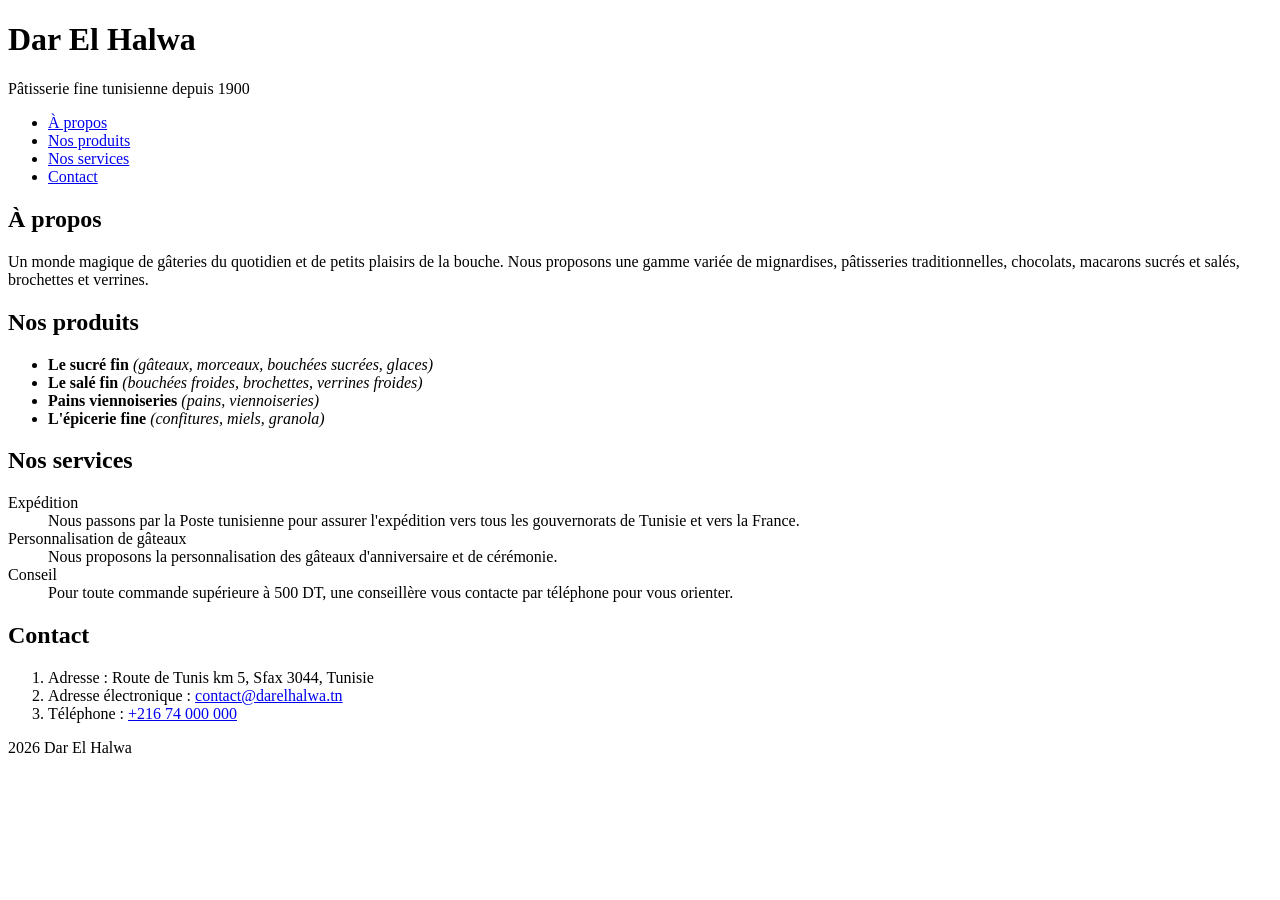
==== index.html @ d835a8ad "Initialiser le projet Dar El Halwa" ====
<!DOCTYPE html>
<html lang="fr">
<head>
  <meta charset="UTF-8">
  <meta name="viewport" content="width=device-width, initial-scale=1.0">
  <title>Dar El Halwa — Pâtisserie fine tunisienne</title>
</head>
<body>

  <header>
    <h1>Dar El Halwa</h1>
    <p>Pâtisserie fine tunisienne depuis 1900</p>
  </header>

  <nav>
    <ul>
      <li><a href="#apropos">À propos</a></li>
      <li><a href="#produits">Nos produits</a></li>
      <li><a href="#services">Nos services</a></li>
      <li><a href="#contact">Contact</a></li>
    </ul>
  </nav>

  <main>

    <section id="apropos">
      <h2>À propos</h2>
      <p>
        Un monde magique de gâteries du quotidien et de petits plaisirs de la bouche.
        Nous proposons une gamme variée de mignardises, pâtisseries traditionnelles,
        chocolats, macarons sucrés et salés, brochettes et verrines.
      </p>
    </section>

    <section id="produits">
      <h2>Nos produits</h2>
      <ul>
        <li><strong>Le sucré fin</strong> <em>(gâteaux, morceaux, bouchées sucrées, glaces)</em></li>
        <li><strong>Le salé fin</strong> <em>(bouchées froides, brochettes, verrines froides)</em></li>
        <li><strong>Pains  viennoiseries</strong> <em>(pains, viennoiseries)</em></li>
        <li><strong>L'épicerie fine</strong> <em>(confitures, miels, granola)</em></li>
      </ul>
    </section>

    <section id="services">
      <h2>Nos services</h2>
      <dl>
        <dt>Expédition</dt>
        <dd>Nous passons par la Poste tunisienne pour assurer l'expédition vers tous les gouvernorats de Tunisie et vers la France.</dd>

        <dt>Personnalisation de gâteaux</dt>
        <dd>Nous proposons la personnalisation des gâteaux d'anniversaire et de cérémonie.</dd>

        <dt>Conseil</dt>
        <dd>Pour toute commande supérieure à 500 DT, une conseillère vous contacte par téléphone pour vous orienter.</dd>
      </dl>
    </section>

    <section id="contact">
      <h2>Contact</h2>
      <ol>
        <li>Adresse : Route de Tunis km 5, Sfax 3044, Tunisie</li>
        <li>Adresse électronique : <a href="mailto:contact@darelhalwa.tn">contact@darelhalwa.tn</a></li>
        <li>Téléphone : <a href="tel:+21674000000">+216 74 000 000</a></li>
      </ol>
    </section>

  </main>

  <footer>
    <p>2026 Dar El Halwa</p>
  </footer>

</body>
</html>
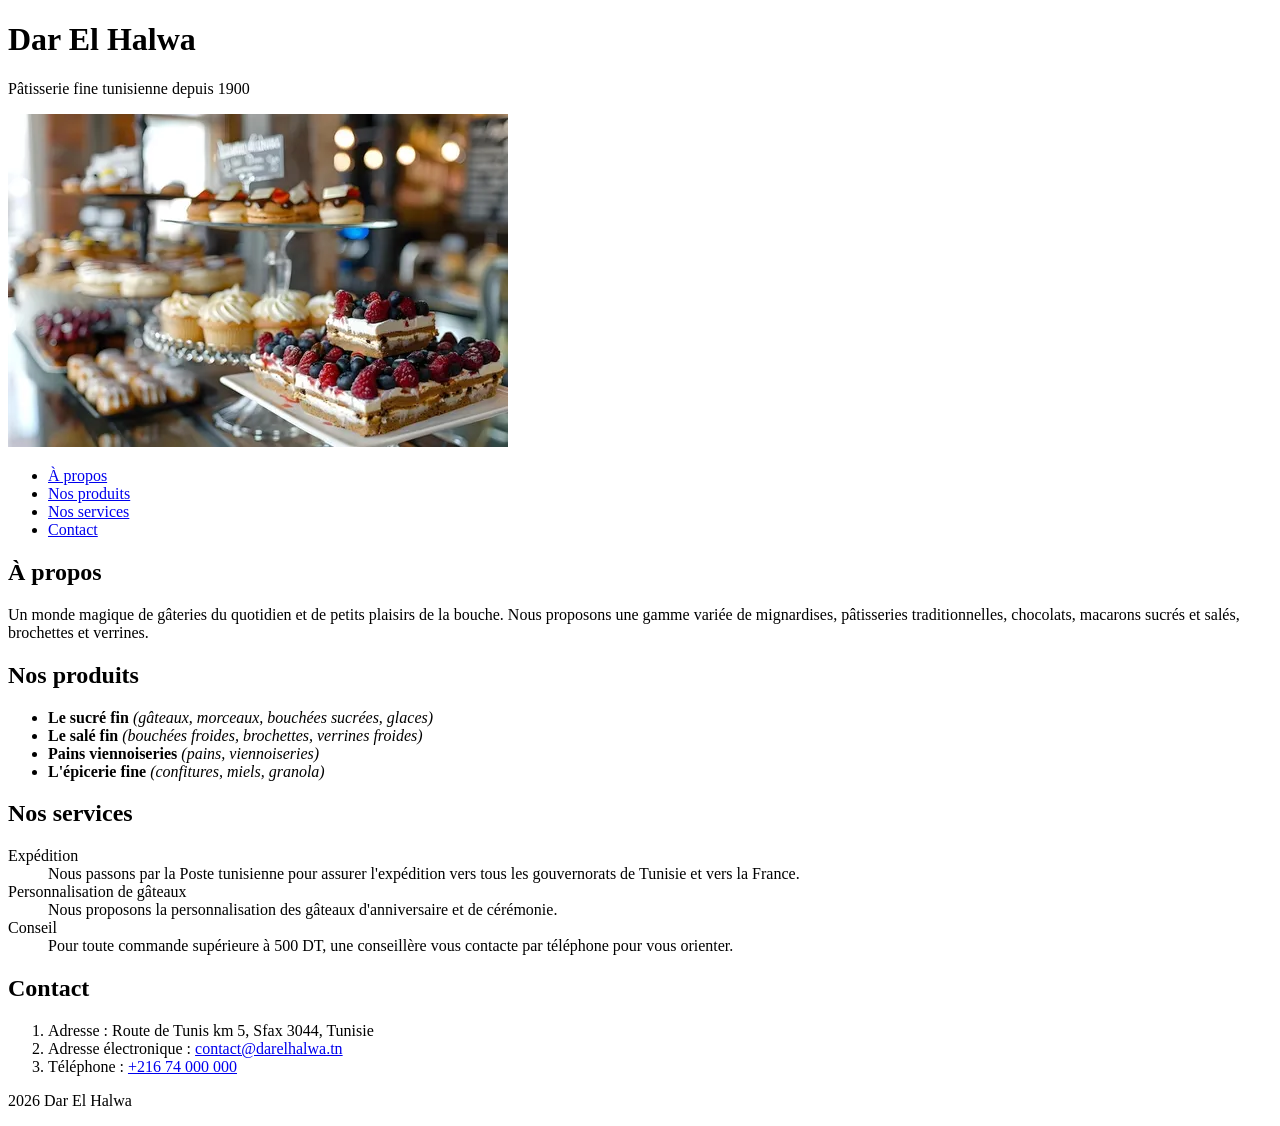
==== commit aa3d5512: "Ajouter la photo de la vitrine avec figure et figcaption" ====
--- a/index.html
+++ b/index.html
@@ -10,6 +10,9 @@
   <header>
     <h1>Dar El Halwa</h1>
     <p>Pâtisserie fine tunisienne depuis 1900</p>
+    <images>
+      <img src="imeges/elegant-patisserie-with-gourmet-desserts-specialty-coffee-cozy-ambiance-concept-gourmet-desserts-specialty-coffee-cozy-ambiance-elegant-patisserie_864588-76778.webp" alt="Vitrine de la boutique">
+    </images>
   </header>
 
   <nav>
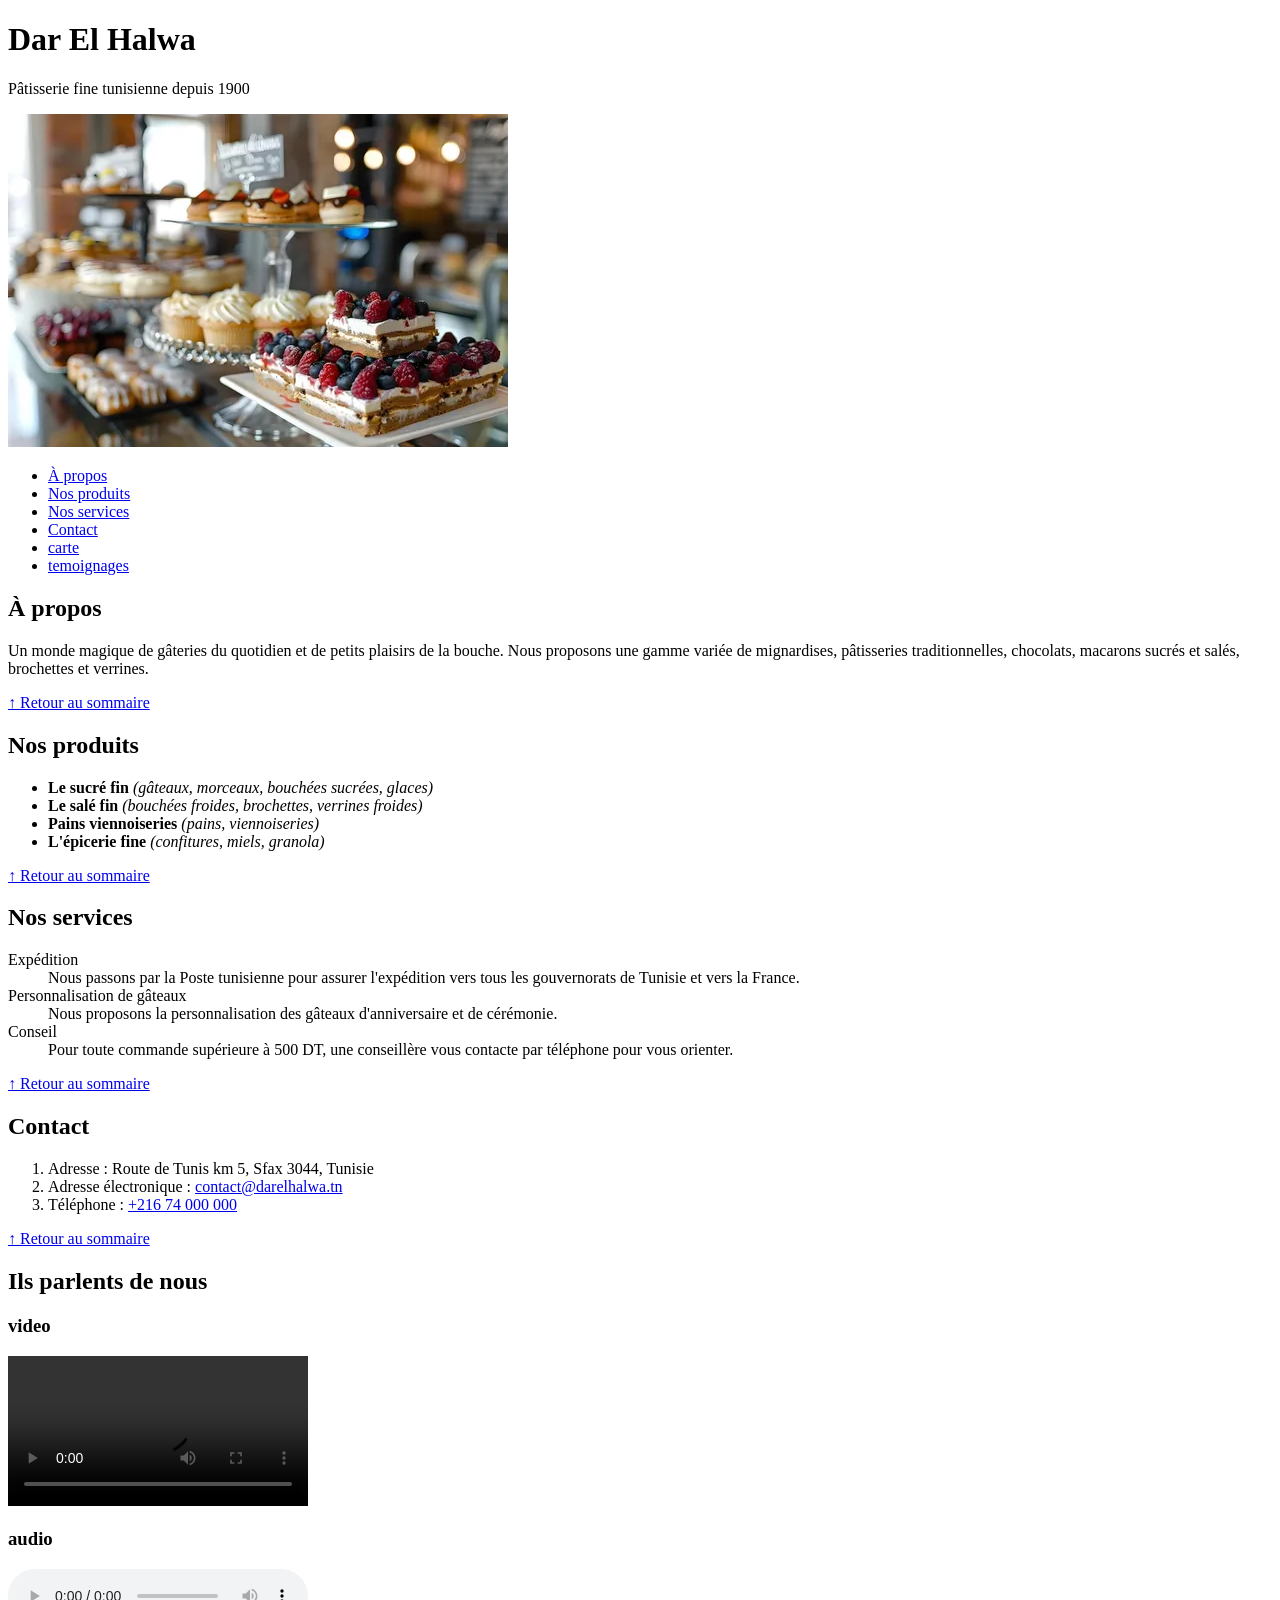
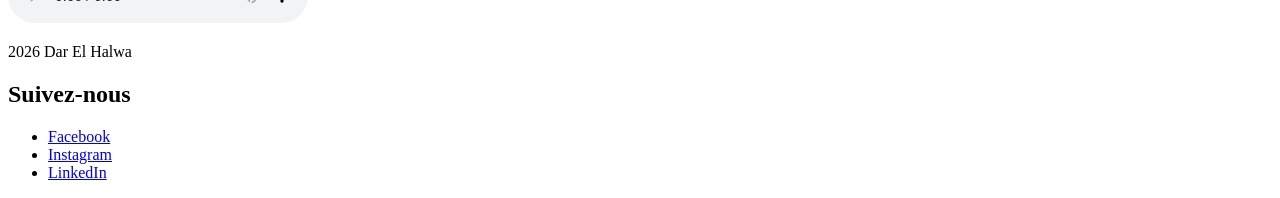
==== commit 3d68ad00: "Integrer la video et l'audio de temoignage" ====
--- a/index.html
+++ b/index.html
@@ -15,16 +15,18 @@
     </images>
   </header>
 
-  <nav>
+  <nav id="sommaire">
     <ul>
       <li><a href="#apropos">À propos</a></li>
       <li><a href="#produits">Nos produits</a></li>
       <li><a href="#services">Nos services</a></li>
       <li><a href="#contact">Contact</a></li>
+      <li><a href="carte.html">carte</a></li>
+      <li><a href="#temoignages">temoignages</a></li>
     </ul>
   </nav>
 
-  <main>
+  <main >
 
     <section id="apropos">
       <h2>À propos</h2>
@@ -33,6 +35,7 @@
         Nous proposons une gamme variée de mignardises, pâtisseries traditionnelles,
         chocolats, macarons sucrés et salés, brochettes et verrines.
       </p>
+      <a href="#apropos">↑ Retour au sommaire</a>
     </section>
 
     <section id="produits">
@@ -43,6 +46,7 @@
         <li><strong>Pains  viennoiseries</strong> <em>(pains, viennoiseries)</em></li>
         <li><strong>L'épicerie fine</strong> <em>(confitures, miels, granola)</em></li>
       </ul>
+      <a href="#apropos">↑ Retour au sommaire</a>
     </section>
 
     <section id="services">
@@ -57,6 +61,7 @@
         <dt>Conseil</dt>
         <dd>Pour toute commande supérieure à 500 DT, une conseillère vous contacte par téléphone pour vous orienter.</dd>
       </dl>
+      <a href="#apropos">↑ Retour au sommaire</a>
     </section>
 
     <section id="contact">
@@ -66,13 +71,31 @@
         <li>Adresse électronique : <a href="mailto:contact@darelhalwa.tn">contact@darelhalwa.tn</a></li>
         <li>Téléphone : <a href="tel:+21674000000">+216 74 000 000</a></li>
       </ol>
+      <a href="#apropos">↑ Retour au sommaire</a>
     </section>
-
+    <section id="temoignages">
+      <h2>Ils parlents de nous</h2>
+    </section>
+    <h3>video</h3>
+    <video controls >
+      <source src="" type="video/mp4">
+    </video>
+    <h3>audio</h3>
+    <audio src="" controls></audio>
+    
   </main>
 
   <footer>
     <p>2026 Dar El Halwa</p>
-  </footer>
+    <div>
+    <h2>Suivez-nous</h2>
+    <ul>
+      <li><a href="https://www.facebook.com/darelhalwa" target="_blank" rel="noopener">Facebook</a></li>
+      <li><a href="https://www.instagram.com/darelhalwa" target="_blank" rel="noopener">Instagram</a></li>
+      <li><a href="https://www.linkedin.com/company/darelhalwa" target="_blank" rel="noopener">LinkedIn</a></li>
+    </ul>
+  </div>
+  </footer> 
 
 </body>
 </html>
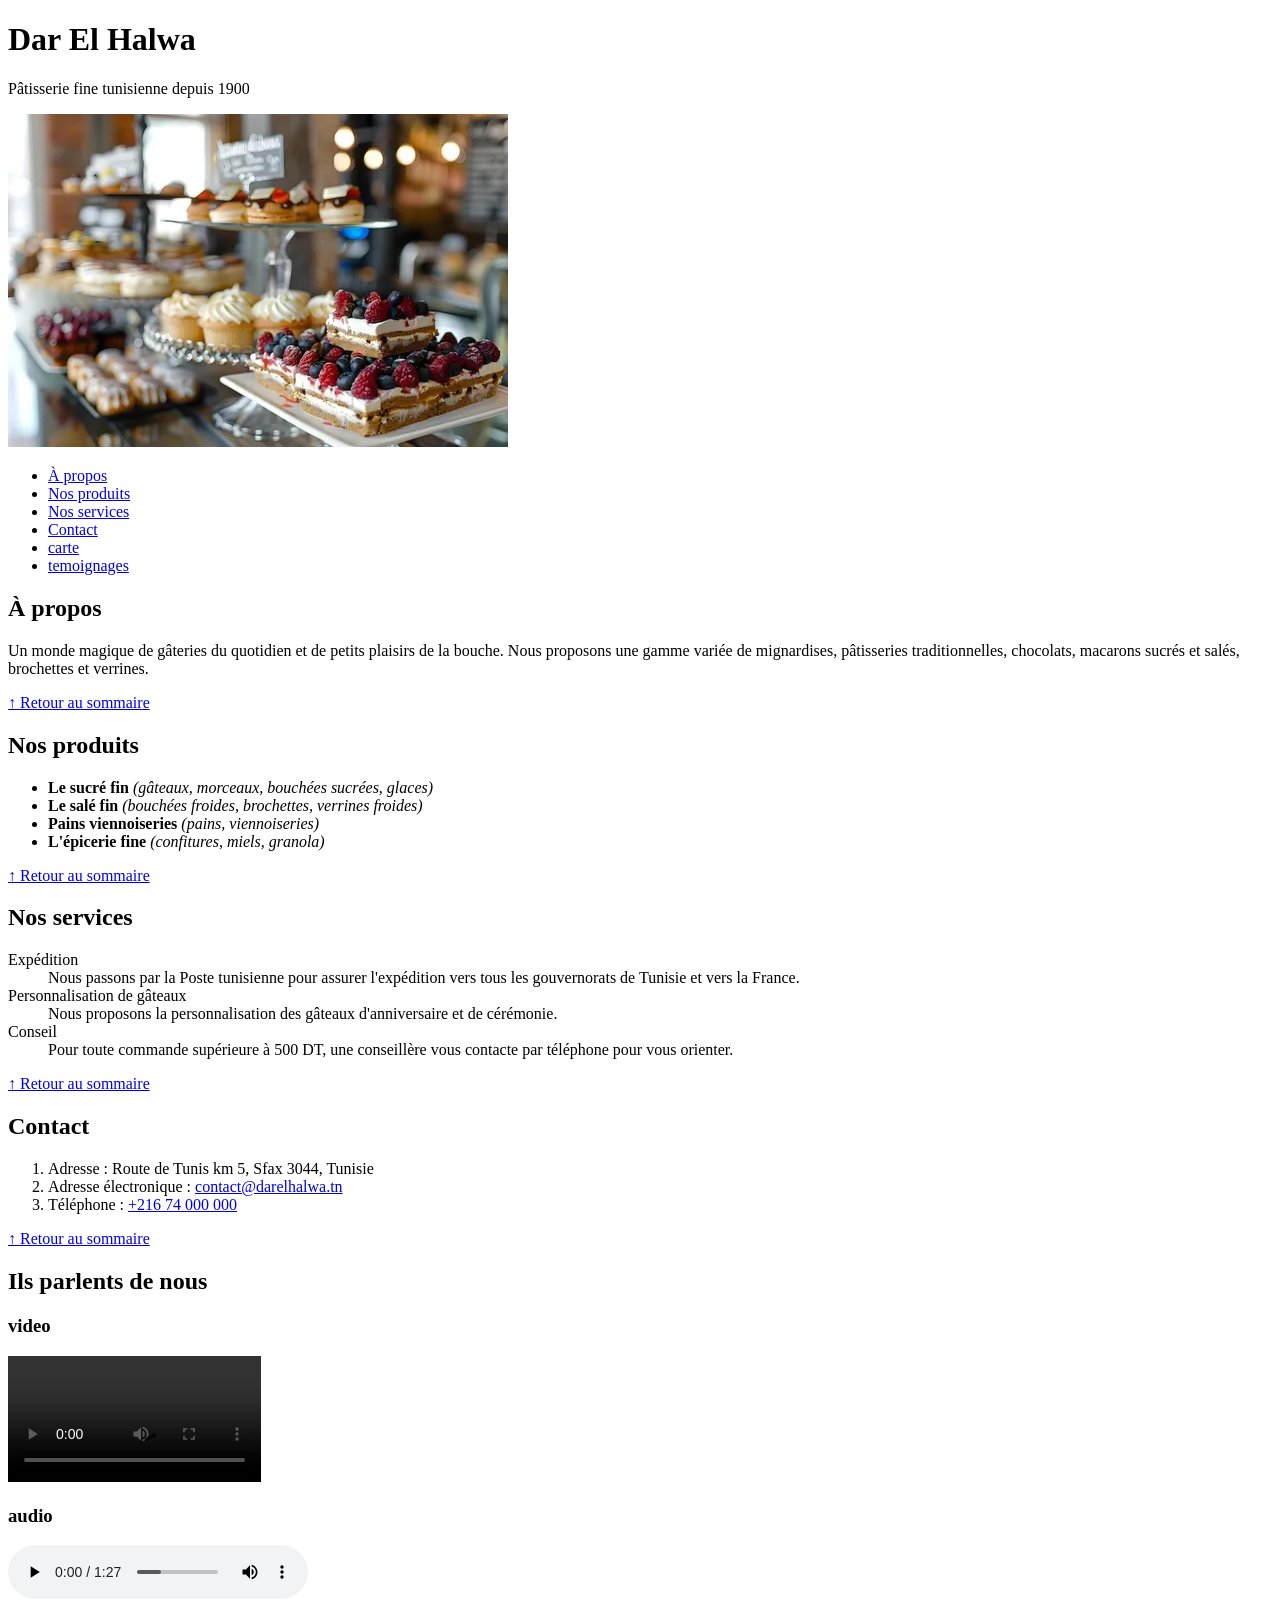
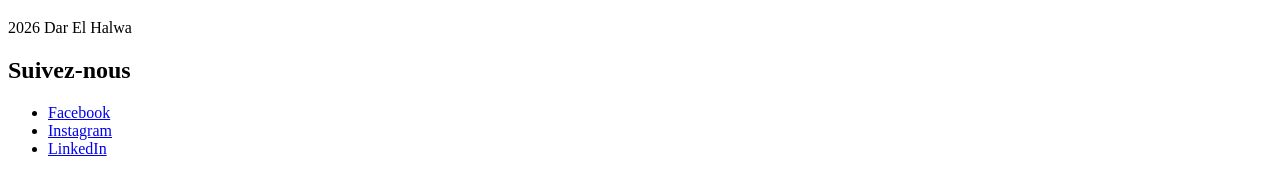
==== commit 478e3266: "Integrer la video et l'audio de temoignage" ====
--- a/index.html
+++ b/index.html
@@ -77,11 +77,9 @@
       <h2>Ils parlents de nous</h2>
     </section>
     <h3>video</h3>
-    <video controls >
-      <source src="" type="video/mp4">
-    </video>
+    <video src="medias/72d6e1e041c70fc505ffe770679c219e_1.mp4" width="20%" height="20%" controls></video>
     <h3>audio</h3>
-    <audio src="" controls></audio>
+    <audio src="medias/Aphex_Twin_-_QKThr_(mp3.pm).mp3" controls></audio>
     
   </main>
 
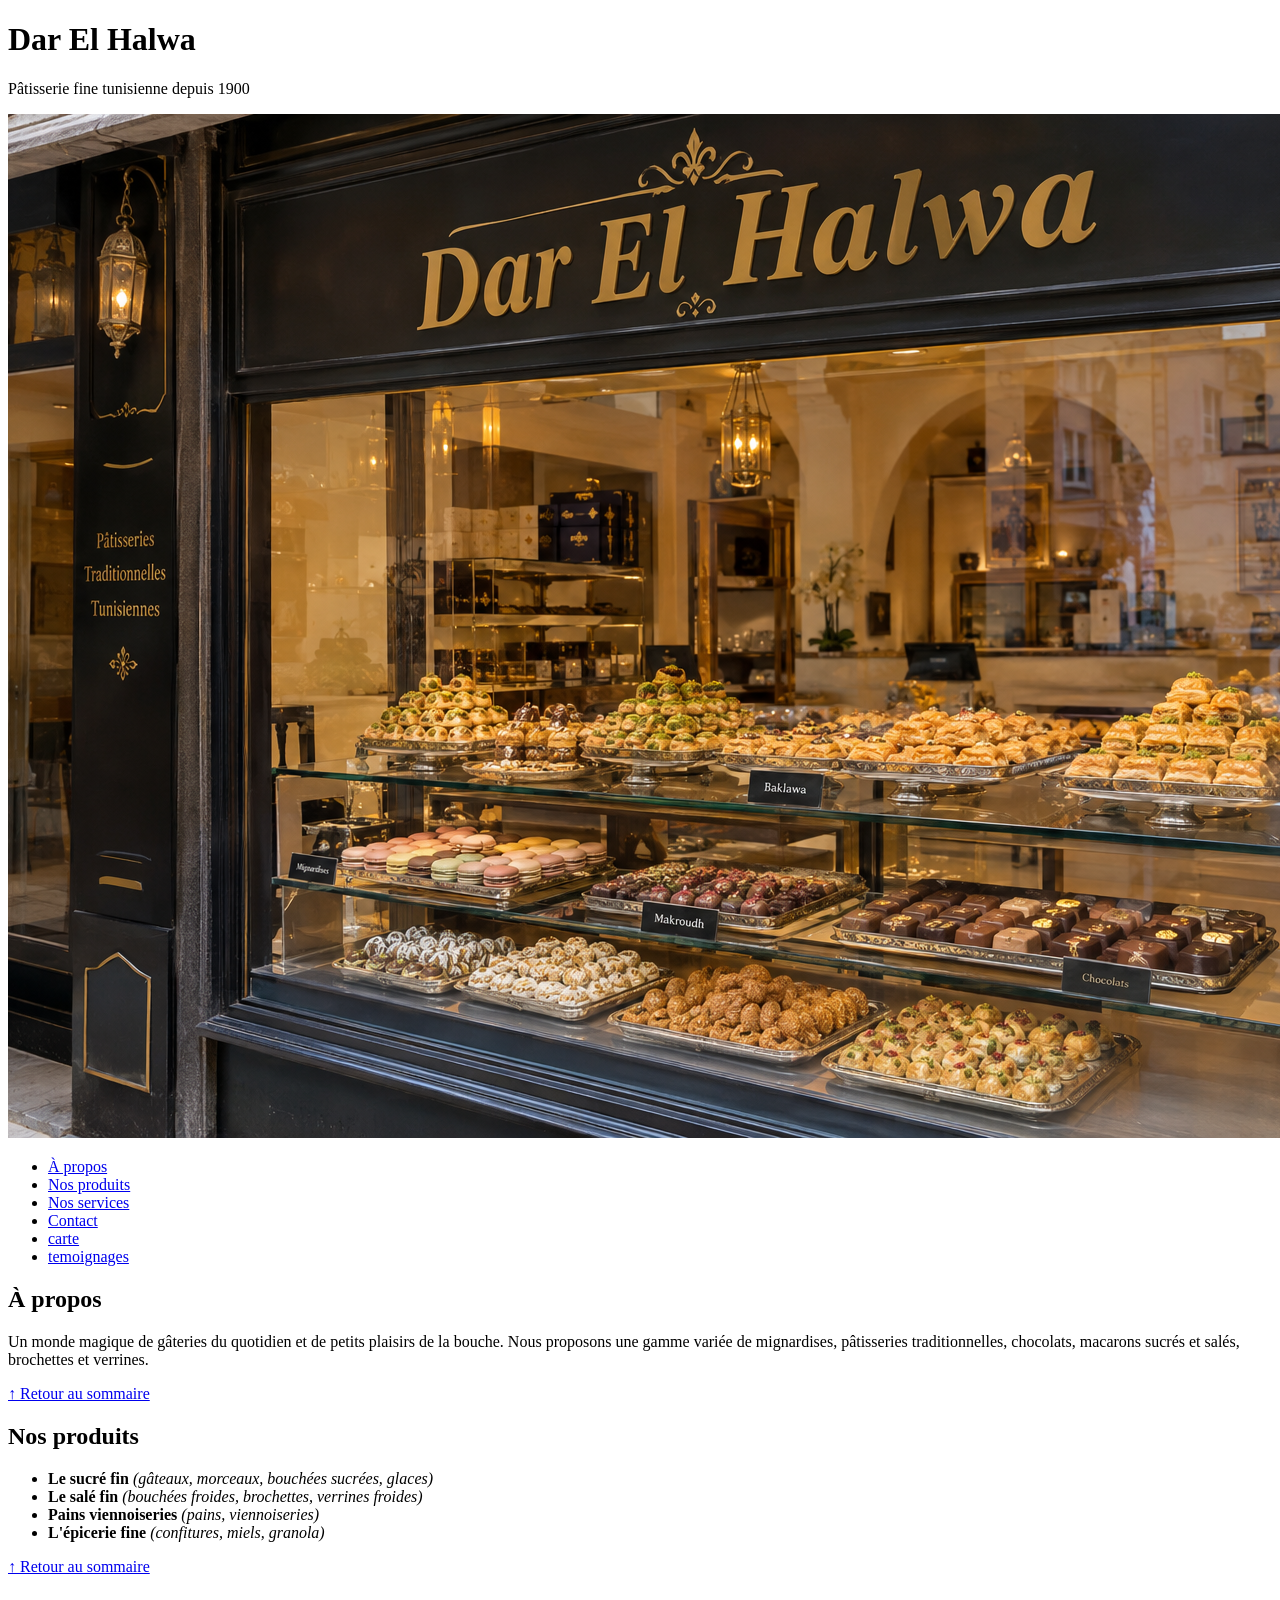
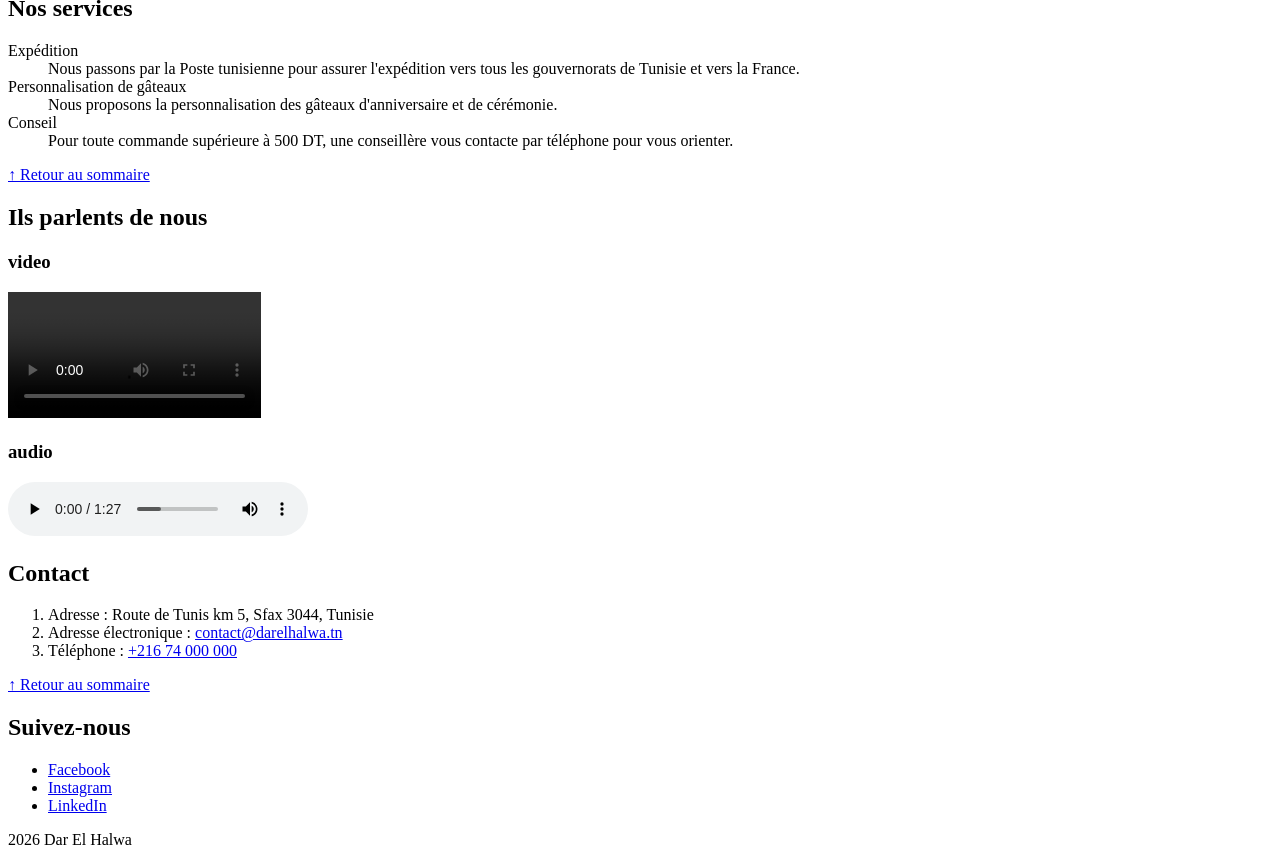
==== commit 74efde85: "Initialiser le projet Dar El Halwa" ====
--- a/index.html
+++ b/index.html
@@ -11,7 +11,7 @@
     <h1>Dar El Halwa</h1>
     <p>Pâtisserie fine tunisienne depuis 1900</p>
     <images>
-      <img src="imeges/elegant-patisserie-with-gourmet-desserts-specialty-coffee-cozy-ambiance-concept-gourmet-desserts-specialty-coffee-cozy-ambiance-elegant-patisserie_864588-76778.webp" alt="Vitrine de la boutique">
+      <img src="imeges/ChatGPT Image Oct 6, 2026, 09_24_33 AM.png" >
     </images>
   </header>
 
@@ -63,7 +63,13 @@
       </dl>
       <a href="#apropos">↑ Retour au sommaire</a>
     </section>
-
+    <section id="temoignages">
+      <h2>Ils parlents de nous</h2>
+      <h3>video</h3>
+      <video src="medias/Firefly Cinematic 8-second video. Slow camera movement toward a Tunisian pastry shop window displayi.mp4" width="20%" height="20%" controls></video><br>
+      <h3>audio</h3>
+      <audio src="medias/Aphex_Twin_-_QKThr_(mp3.pm).mp3" controls></audio>
+    </section>
     <section id="contact">
       <h2>Contact</h2>
       <ol>
@@ -73,18 +79,10 @@
       </ol>
       <a href="#apropos">↑ Retour au sommaire</a>
     </section>
-    <section id="temoignages">
-      <h2>Ils parlents de nous</h2>
-    </section>
-    <h3>video</h3>
-    <video src="medias/72d6e1e041c70fc505ffe770679c219e_1.mp4" width="20%" height="20%" controls></video>
-    <h3>audio</h3>
-    <audio src="medias/Aphex_Twin_-_QKThr_(mp3.pm).mp3" controls></audio>
-    
+  
   </main>
 
   <footer>
-    <p>2026 Dar El Halwa</p>
     <div>
     <h2>Suivez-nous</h2>
     <ul>
@@ -93,6 +91,7 @@
       <li><a href="https://www.linkedin.com/company/darelhalwa" target="_blank" rel="noopener">LinkedIn</a></li>
     </ul>
   </div>
+  <p>2026 Dar El Halwa</p>
   </footer> 
 
 </body>
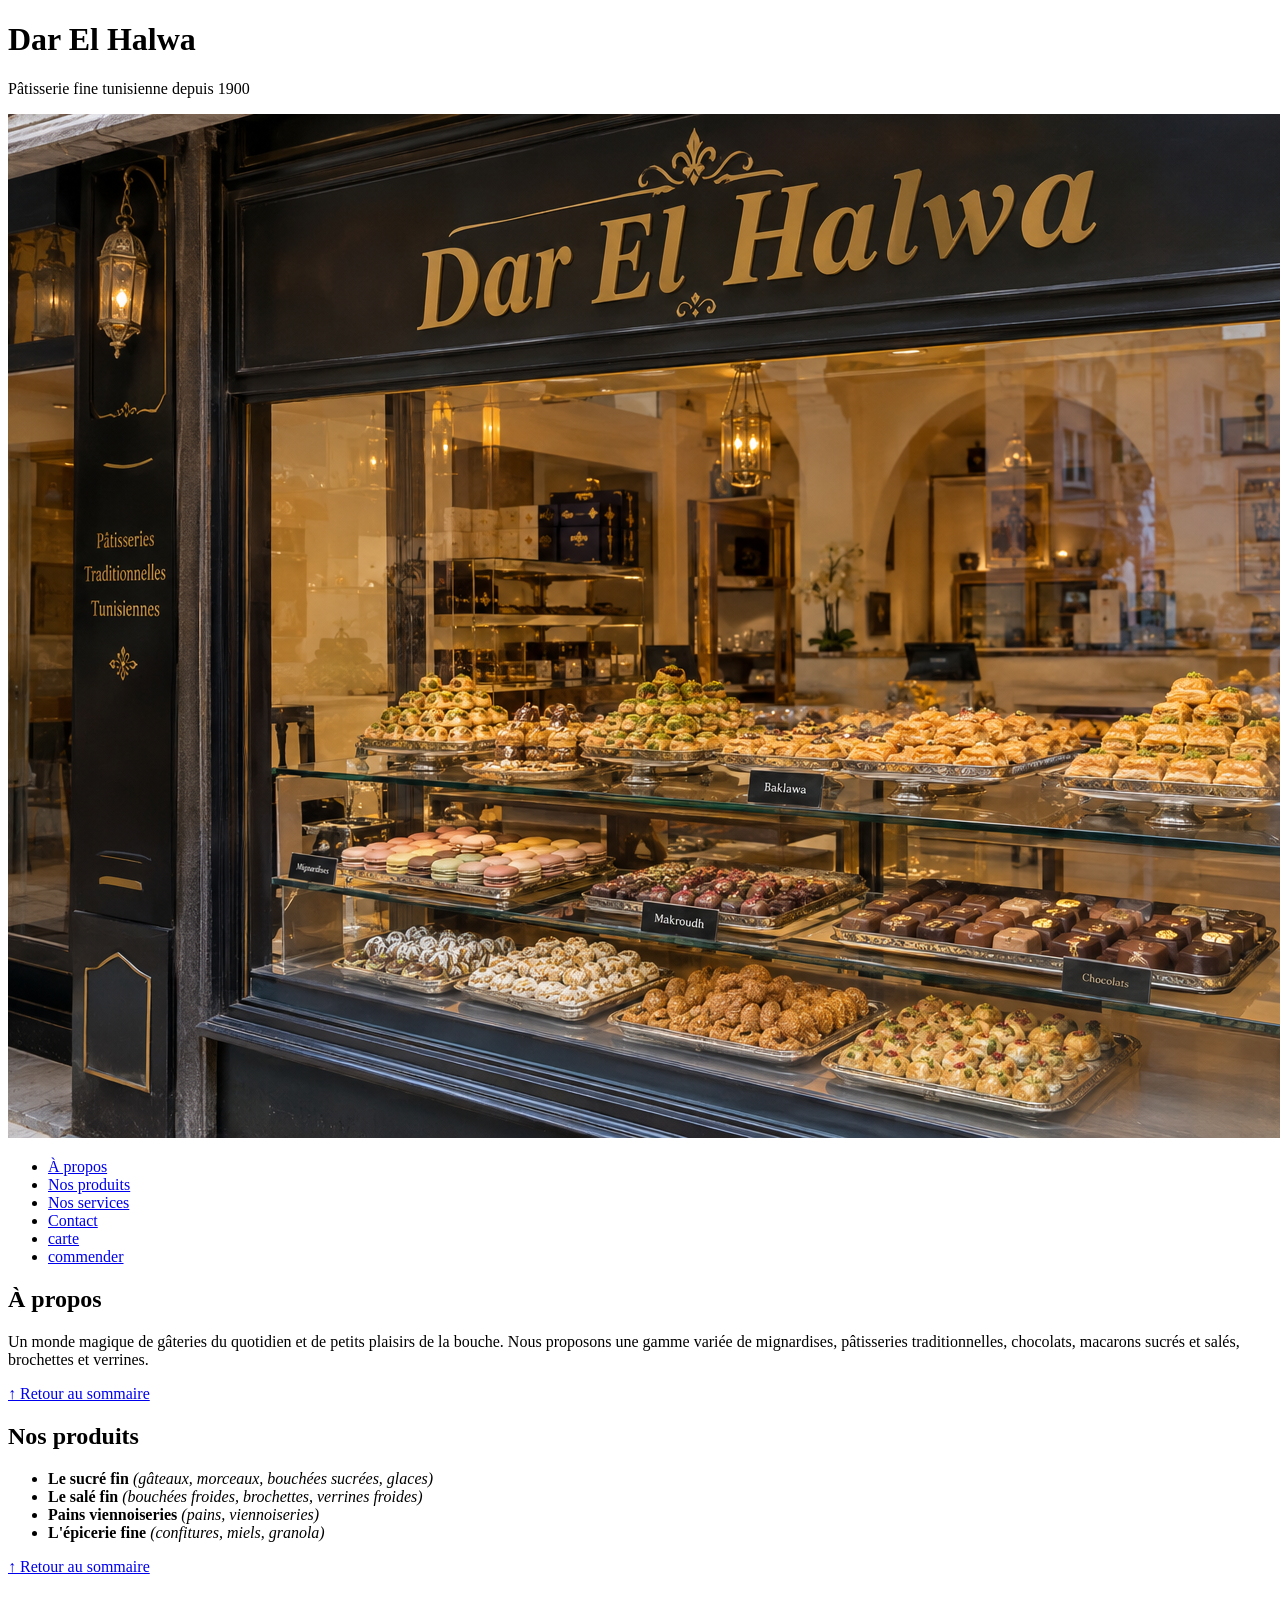
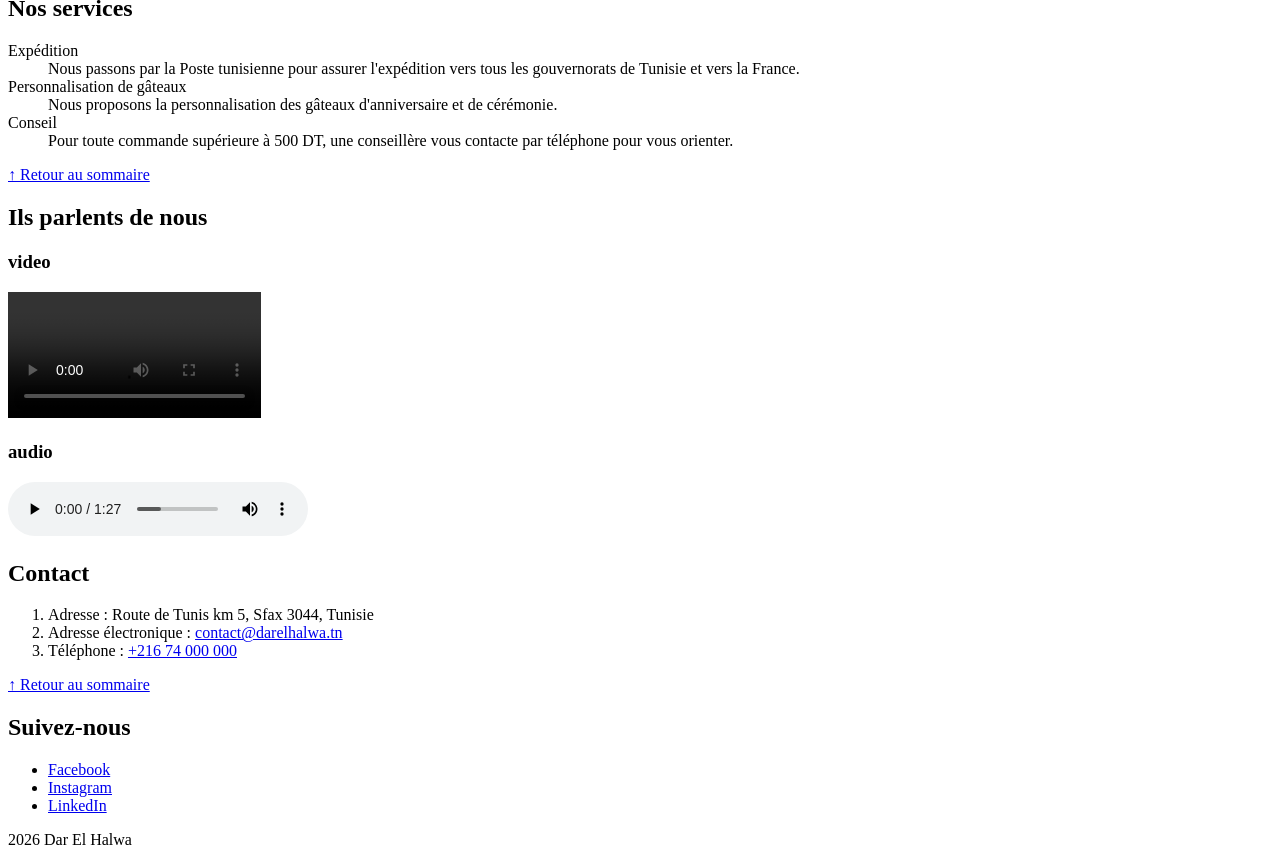
==== commit 982237dd: "Describe your change" ====
--- a/index.html
+++ b/index.html
@@ -3,7 +3,7 @@
 <head>
   <meta charset="UTF-8">
   <meta name="viewport" content="width=device-width, initial-scale=1.0">
-  <title>Dar El Halwa — Pâtisserie fine tunisienne</title>
+  <title>Commander—DarElHalwa</title>
 </head>
 <body>
 
@@ -22,7 +22,7 @@
       <li><a href="#services">Nos services</a></li>
       <li><a href="#contact">Contact</a></li>
       <li><a href="carte.html">carte</a></li>
-      <li><a href="#temoignages">temoignages</a></li>
+      <li><a href="commande.html">commender</a></li>
     </ul>
   </nav>
 
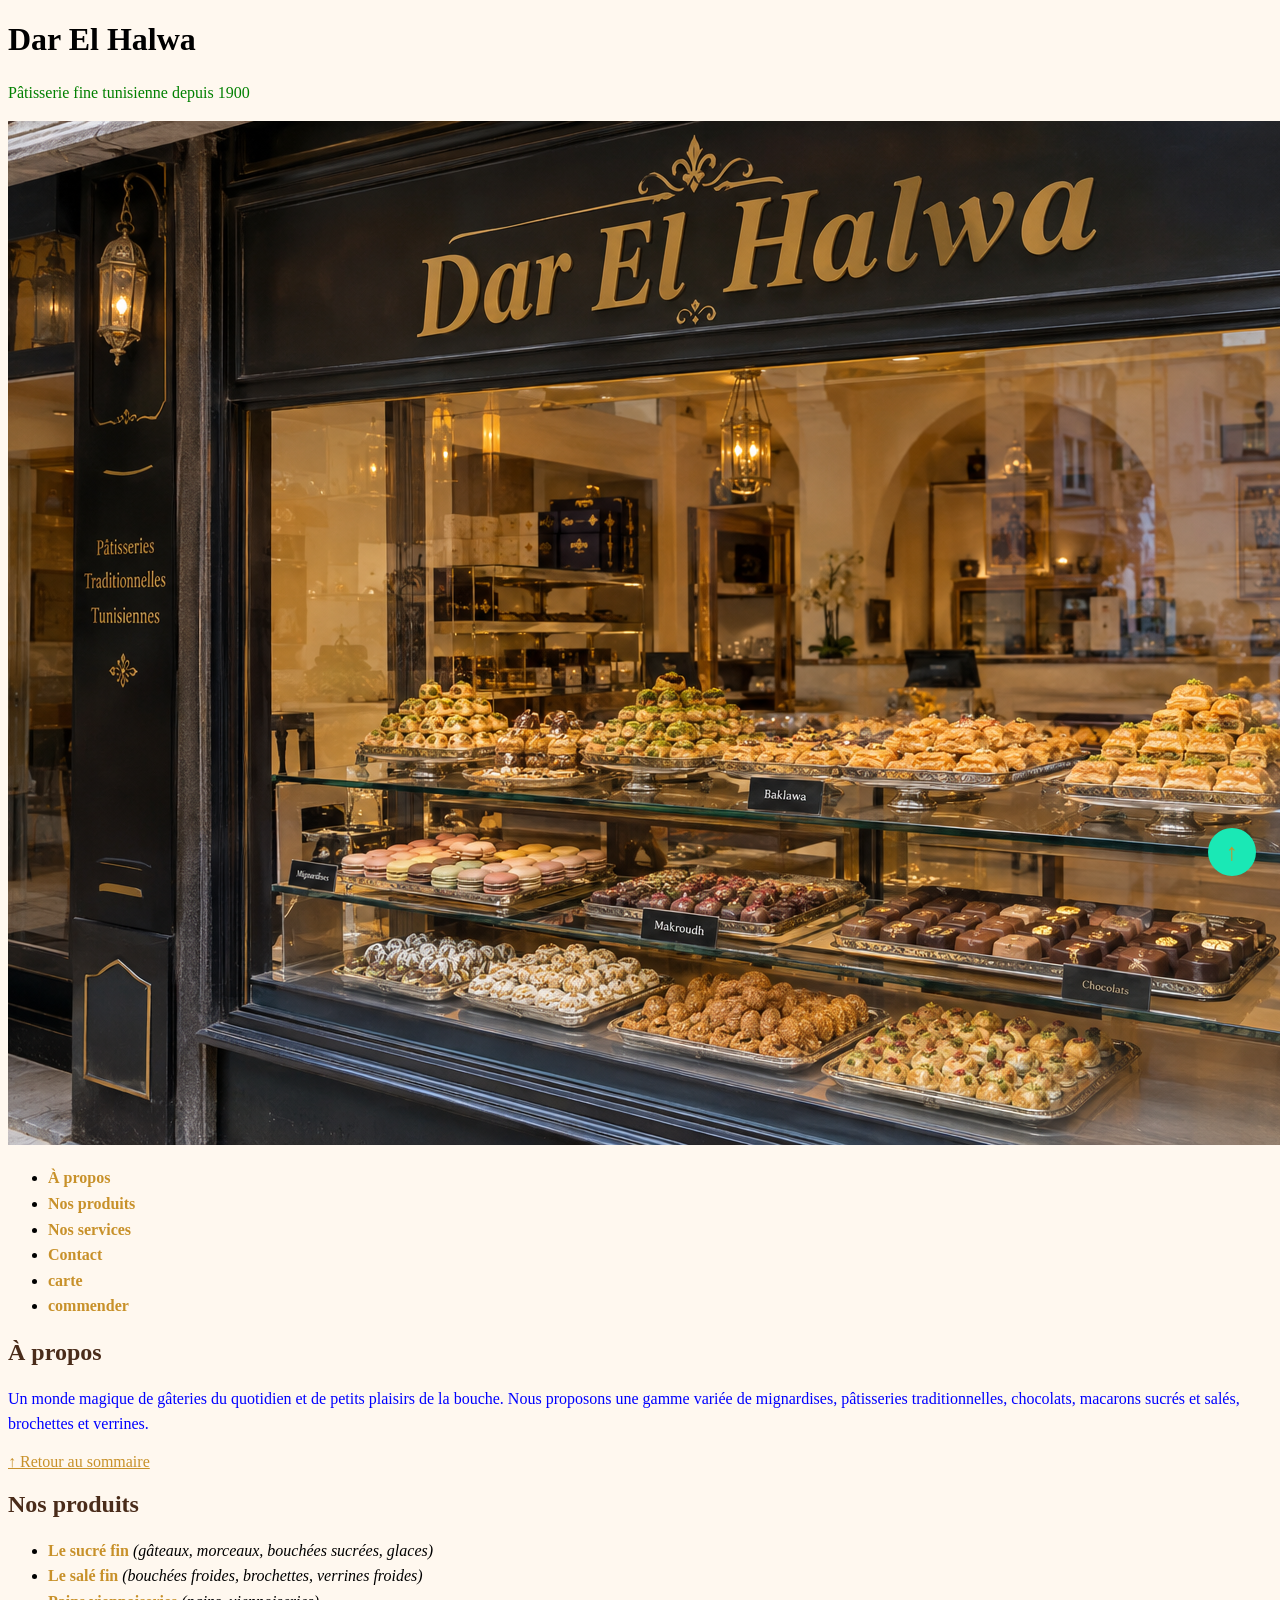
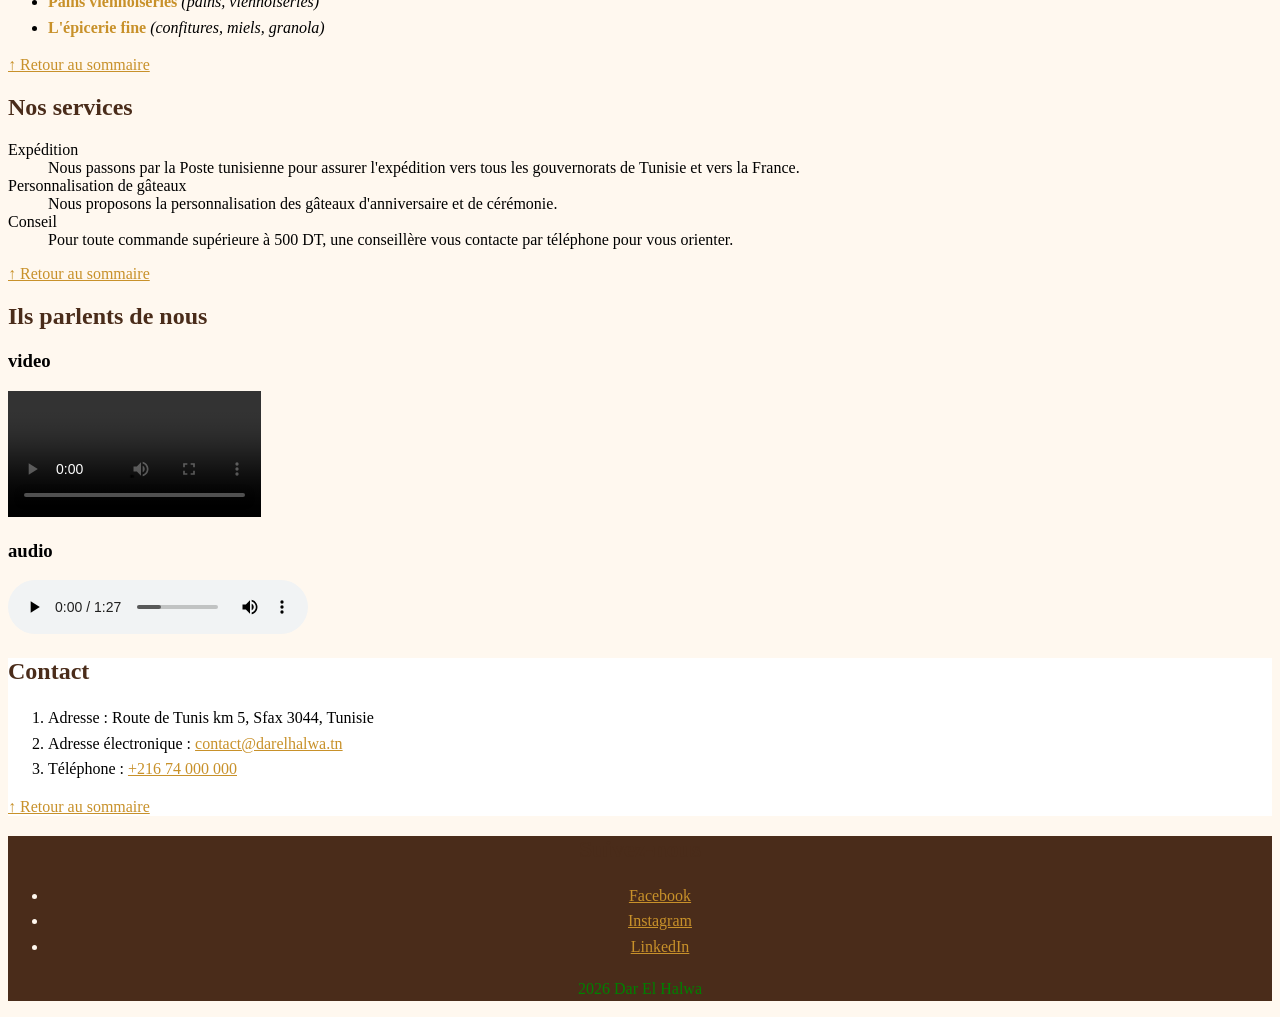
==== commit 9ececa6e: "Ajouter la feuille de styles et la charte graphique" ====
--- a/index.html
+++ b/index.html
@@ -4,6 +4,7 @@
   <meta charset="UTF-8">
   <meta name="viewport" content="width=device-width, initial-scale=1.0">
   <title>Commander—DarElHalwa</title>
+  <link rel="stylesheet" href="css/style.css">
 </head>
 <body>
 
@@ -93,6 +94,6 @@
   </div>
   <p>2026 Dar El Halwa</p>
   </footer> 
-
+<a href="#apropos" class="btn">↑</a>
 </body>
-</html>
+</html>
--- a/css/style.css
+++ b/css/style.css
@@ -0,0 +1,120 @@
+:root {
+ --miel: #c8912a;
+ --chocolat: #4a2c1a;
+ --creme: #fff8ef;
+ --espace: 1rem;
+ --police-titre: "Playfair Display", Georgia, serif;
+}
+
+
+body {
+ background-color: var(--creme);
+ color: var(--gris-texte);
+ font-family: var(--police-titre);
+}
+h2{
+    color:var(--chocolat);
+    border: var(--miel) 2px;
+}
+nav a{
+    text-decoration: none;
+    color: var(--chocolat);
+    font-weight: bold;
+}
+strong{
+    color:var(--miel);
+
+}
+footer{
+    background-color: var(--chocolat);
+    color: var(--creme);
+    text-align: center;
+}
+p,li{
+    line-height: 1.6;
+    
+}
+#contact{
+    background-color: white;
+}
+.mise-en-avant {
+    font-size: 1.5rem;
+    font-style: italic;
+}
+a:link{
+    color: var(--miel);
+}
+a:visited{
+    color: #93c572;
+}
+a:hover{
+    color: var(--chocolat);
+    text-decoration: underline;
+}
+a:active{
+    color: var(--chocolat);
+}
+.carte-info{
+    width: 25rem;
+    padding: 1.25rem;
+    border: 2px ;
+    border-color: var(--miel);
+    margin: 2rem;
+}
+table { border-collapse: collapse; width: 100%; }
+thead {
+    color:var(--chocolat);
+    background-color: var(--miel);
+
+}
+
+
+th, td {
+    border: 1px solid ;
+    padding: 0.5rem; 
+}
+tbody tr td:last-child{ 
+    text-align:center; 
+}
+tbody tr:nth-child(even) { 
+    background-color: #faf3e8; 
+}
+caption { 
+    caption-side: bottom;
+     font-style: italic; 
+}
+
+
+.btn {
+  position: fixed;
+  bottom: 1.5rem;
+  right: 1.5rem;
+  width: 3rem;
+  height: 3rem;
+  display: flex;
+  align-items: center;
+  justify-content: center;
+  background: #1ae8b5;
+  color: black;
+  font-size: 1.5rem;
+  text-decoration: none;
+  border-radius: 50%;
+}
+
+
+
+
+
+
+
+
+
+
+
+
+
+
+
+p { color: green; }
+main p { color: blue; }
+.mise-en-avant { color: red; }
